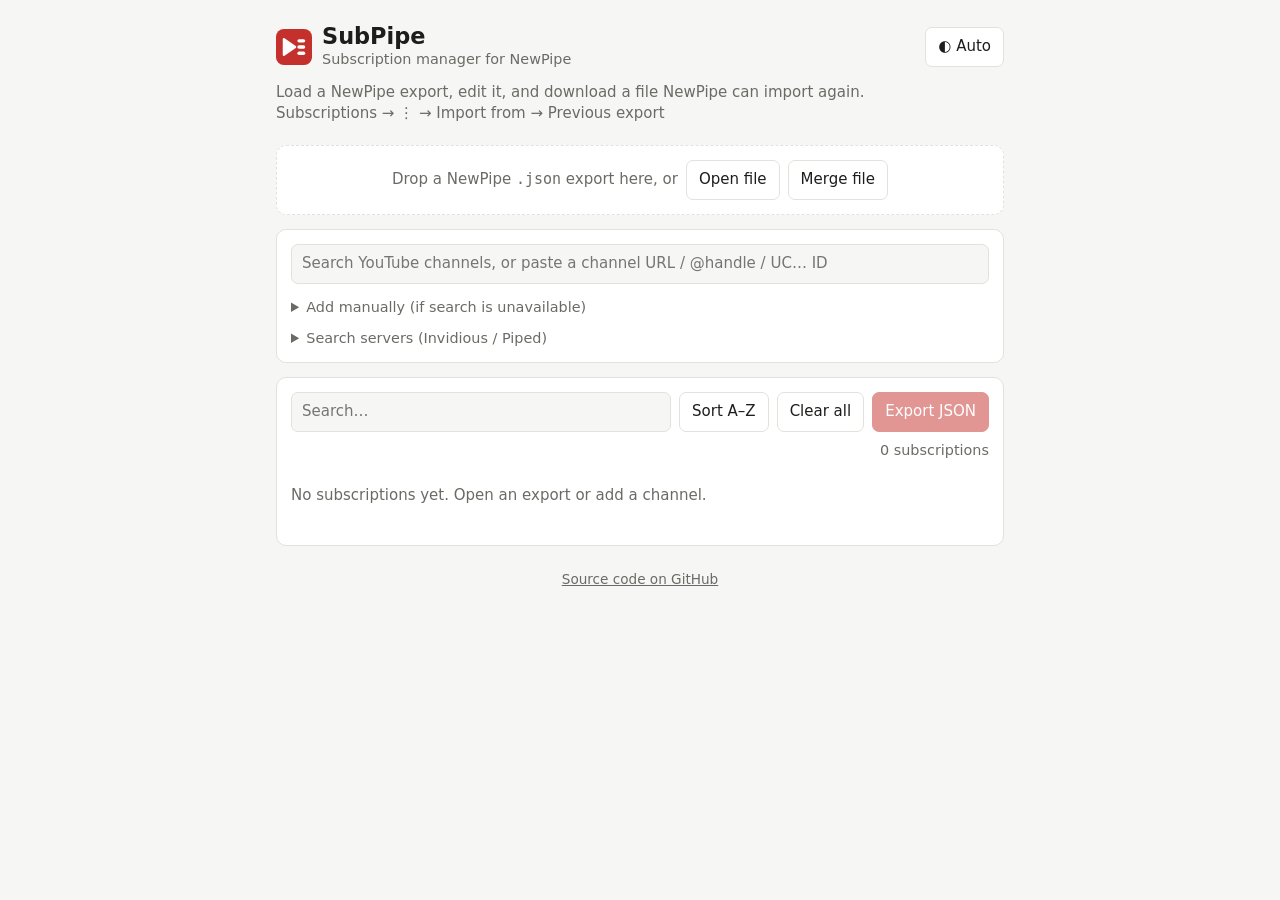
==== src/index.html @ 168ca5a2 "refactor: move site files into src/" ====
<!doctype html>
<html lang="en">
<head>
  <meta charset="utf-8">
  <meta name="viewport" content="width=device-width, initial-scale=1">
  <meta http-equiv="Content-Security-Policy" content="default-src 'self'; script-src 'self'; style-src 'self'; img-src 'self' https: data:; connect-src https: http:; object-src 'none'; base-uri 'none'; form-action 'none'">
  <title>SubPipe</title>
  <meta name="description" content="SubPipe — subscription manager for NewPipe">
  <link rel="icon" href="img/favicon.svg" type="image/svg+xml">
  <link rel="stylesheet" href="css/styles.css">
  <script src="js/theme.js"></script>
</head>
<body>
<main class="t-page">
  <header class="m-brand">
    <img class="m-brand__logo" src="img/favicon.svg" alt="" width="36" height="36">
    <div>
      <h1>SubPipe</h1>
      <p class="a-text--tagline">Subscription manager for NewPipe</p>
    </div>
    <button class="a-button m-brand__theme" type="button" id="themeBtn" title="Color theme: Auto, Light or Dark">◐ Auto</button>
  </header>
  <p class="a-text--lead">Load a NewPipe export, edit it, and download a file NewPipe can import again.<br>
    Subscriptions → ⋮ → Import from → Previous export</p>

  <div class="o-card o-dropzone" id="drop">
    <div class="m-row m-row--center">
      <span>Drop a NewPipe <code>.json</code> export here, or</span>
      <label class="a-button">Open file<input type="file" id="openFile" accept=".json,application/json" hidden></label>
      <label class="a-button" title="Add channels from another export without removing current ones">Merge file<input type="file" id="mergeFile" accept=".json,application/json" hidden></label>
    </div>
  </div>


  <div class="o-card">
    <div class="m-row">
      <div class="m-search">
        <input class="a-input m-search__input" type="search" id="lookup" placeholder="Search YouTube channels, or paste a channel URL / @handle / UC… ID" autocomplete="off">
        <button class="m-search__clear" type="button" aria-label="Clear search">✕</button>
      </div>
    </div>
    <p class="a-text--meta" id="lookupStatus" role="status"></p>
    <ul class="o-results" id="results"></ul>
    <details class="m-disclosure">
      <summary class="m-disclosure__summary">Add manually (if search is unavailable)</summary>
      <form class="m-row" id="addForm">
        <input class="a-input" type="text" id="addUrl" placeholder="Channel URL, @handle or UC… channel ID" required>
        <input class="a-input" type="text" id="addName" placeholder="Channel name" required>
        <button class="a-button a-button--primary" type="submit">Add</button>
      </form>
    </details>
    <details class="m-disclosure">
      <summary class="m-disclosure__summary">Search servers (Invidious / Piped)</summary>
      <textarea class="a-textarea" id="servers" spellcheck="false" aria-label="Server URLs, one per line"></textarea>
      <div class="m-row">
        <span>One URL per line, tried in order. Hosts containing “piped” use the Piped API, the rest the Invidious API.</span>
        <button class="a-button" type="button" id="saveServers">Save</button>
        <button class="a-button" type="button" id="resetServers">Reset</button>
      </div>
      <p class="m-disclosure__hint">More servers:
        <a href="https://api.invidious.io/" target="_blank" rel="noopener noreferrer">Invidious instances</a>
        (pick ones with <em>API</em> and <em>CORS</em> enabled) ·
        <a href="https://github.com/TeamPiped/documentation/blob/main/content/docs/public-instances/index.md" target="_blank" rel="noopener noreferrer">Piped instances</a>
        (use the <em>API URL</em> column).</p>
    </details>
  </div>

  <div class="o-card">
    <div class="m-row m-row--toolbar">
      <div class="m-search">
        <input class="a-input m-search__input" type="search" id="filter" placeholder="Search…">
        <button class="m-search__clear" type="button" aria-label="Clear search">✕</button>
      </div>
      <button class="a-button" type="button" id="sortBtn">Sort A–Z</button>
      <button class="a-button" type="button" id="clearBtn">Clear all</button>
      <button class="a-button a-button--primary" type="button" id="exportBtn">Export JSON</button>
    </div>
    <div class="m-row"><span class="a-text--count" id="count"></span></div>
    <ul class="o-list" id="list"></ul>
  </div>

  <footer class="o-footer">
    <a href="https://github.com/kijart/subpipe" target="_blank" rel="noopener noreferrer">Source code on GitHub</a>
  </footer>
</main>

<div class="o-toasts" id="toasts" role="status" aria-live="polite"></div>

<script src="js/core.js"></script>
<script src="js/channels.js"></script>
<script src="js/app.js"></script>
</body>
</html>
---- src/css/styles.css ----
/* Atomic Design: tokens → base → atoms (a-) → molecules (m-) → organisms (o-) → templates (t-). */

/* ==== Tokens ==== */

:root {
  --bg: #f6f6f4;
  --surface: #fff;
  --text: #1d1d1b;
  --muted: #6b6b66;
  --border: #e2e2dc;
  --accent: #c4302b;
  --accent-text: #fff;
  --danger: #b42318;
  color-scheme: light;
}

/* Dark follows the system unless the user picked a theme (data-theme on <html>, set by theme.js). */
@media (prefers-color-scheme: dark) {
  :root:not([data-theme="light"]) {
    --bg: #161615;
    --surface: #1f1f1d;
    --text: #ececea;
    --muted: #9a9a94;
    --border: #34342f;
    --accent: #e5534b;
    --accent-text: #fff;
    --danger: #f97066;
    color-scheme: dark;
  }
}

:root[data-theme="dark"] {
  --bg: #161615;
  --surface: #1f1f1d;
  --text: #ececea;
  --muted: #9a9a94;
  --border: #34342f;
  --accent: #e5534b;
  --accent-text: #fff;
  --danger: #f97066;
  color-scheme: dark;
}

/* ==== Base ==== */

* {
  box-sizing: border-box;
}

body {
  margin: 0;
  background: var(--bg);
  color: var(--text);
  font: 15px/1.45 system-ui, -apple-system, "Segoe UI", sans-serif;
}

h1 {
  font-size: 1.4rem;
  line-height: 1.1;
  margin: 0;
}

/* ==== Atoms ==== */

/* Text */

.a-text--tagline {
  margin: 0;
  color: var(--muted);
  font-size: .9rem;
}

.a-text--lead {
  color: var(--muted);
  margin: 0 0 20px;
}

.a-text--meta {
  color: var(--muted);
  font-size: .82rem;
}

.a-text--count {
  color: var(--muted);
  font-size: .9rem;
  margin-left: auto;
}

/* Fields */

.a-input {
  flex: 1 1 200px;
  min-width: 0;
  padding: 8px 10px;
  border: 1px solid var(--border);
  border-radius: 7px;
  background: var(--bg);
  color: var(--text);
  font: inherit;
}

.a-input--inline {
  width: 100%;
  border: 1px solid transparent;
  background: transparent;
  color: var(--text);
  font: inherit;
  font-weight: 600;
  padding: 2px 4px;
  border-radius: 5px;
}

.a-input--inline:hover,
.a-input--inline:focus {
  border-color: var(--border);
  background: var(--bg);
}

.a-textarea {
  width: 100%;
  min-height: 64px;
  padding: 8px 10px;
  border: 1px solid var(--border);
  border-radius: 7px;
  background: var(--bg);
  color: var(--text);
  font: .85rem/1.4 ui-monospace, monospace;
}

/* Buttons */

.a-button {
  padding: 8px 12px;
  border: 1px solid var(--border);
  border-radius: 7px;
  background: var(--surface);
  color: var(--text);
  font: inherit;
  cursor: pointer;
  white-space: nowrap;
}

.a-button--primary {
  background: var(--accent);
  border-color: var(--accent);
  color: var(--accent-text);
}

.a-button--danger {
  border: 0;
  background: transparent;
  color: var(--danger);
  font-size: 1.1rem;
  padding: 4px 8px;
}

.a-button:disabled {
  opacity: .5;
  cursor: default;
}

/* Media, labels and links */

.a-avatar {
  width: 40px;
  height: 40px;
  flex: none;
  border-radius: 50%;
  object-fit: cover;
  background: var(--border);
  display: grid;
  place-items: center;
  color: var(--muted);
  font-weight: 600;
  overflow: hidden;
}

.a-badge {
  font-size: .72rem;
  padding: 2px 6px;
  border-radius: 99px;
  border: 1px solid var(--border);
  color: var(--muted);
}

.a-link--muted {
  display: block;
  padding: 0 4px;
  color: var(--muted);
  font-size: .82rem;
  overflow: hidden;
  text-overflow: ellipsis;
  white-space: nowrap;
}

/* ==== Molecules ==== */

/* Row: inline group of fields and buttons. */

.m-row {
  display: flex;
  gap: 8px;
  flex-wrap: wrap;
  align-items: center;
}

.m-row--center {
  justify-content: center;
}

.m-row--toolbar {
  margin-bottom: 8px;
}

/* Brand: logo, title and tagline. */

.m-brand {
  display: flex;
  align-items: center;
  gap: 10px;
  margin-bottom: 12px;
}

.m-brand__logo {
  flex: none;
}

.m-brand__theme {
  margin-left: auto;
}

/* Item: avatar, info and actions; used by search results and subscriptions. */

.m-item {
  display: flex;
  gap: 10px;
  align-items: center;
  padding: 8px 4px;
  border-bottom: 1px solid var(--border);
}

.m-item:last-child {
  border-bottom: 0;
}

.m-item__info {
  flex: 1;
  min-width: 0;
}

.m-item__title {
  font-weight: 600;
  overflow: hidden;
  text-overflow: ellipsis;
  white-space: nowrap;
}

.m-item--empty {
  color: var(--muted);
  text-align: center;
  padding: 24px 0;
}

/* Search: search field with a clear button, shown only while it has text. */

.m-search {
  position: relative;
  display: flex;
  flex: 1 1 200px;
  min-width: 0;
}

.m-search__input {
  padding-right: 32px;
}

.m-search__input::-webkit-search-cancel-button {
  -webkit-appearance: none;
  appearance: none;
}

.m-search__clear {
  position: absolute;
  top: 50%;
  right: 6px;
  transform: translateY(-50%);
  padding: 2px 6px;
  border: 0;
  border-radius: 5px;
  background: transparent;
  color: var(--muted);
  font: inherit;
  line-height: 1.2;
  cursor: pointer;
}

.m-search__clear:hover {
  color: var(--text);
}

.m-search__input:placeholder-shown+.m-search__clear {
  display: none;
}

/* Disclosure: collapsible panel with a hint. */

.m-disclosure {
  margin-top: 10px;
  color: var(--muted);
  font-size: .9rem;
}

.m-disclosure>.m-row,
.m-disclosure>.a-textarea {
  margin-top: 8px;
}

.m-disclosure__summary {
  cursor: pointer;
}

.m-disclosure__hint {
  margin: 8px 0 0;
}

.m-disclosure__hint a {
  color: var(--accent);
}

/* Toast */

.m-toast {
  display: flex;
  align-items: flex-start;
  gap: 10px;
  padding: 10px 12px;
  border-radius: 8px;
  background: var(--text);
  color: var(--bg);
  border-left: 4px solid #3fb950;
  box-shadow: 0 6px 20px rgba(0, 0, 0, .25);
  font-size: .93rem;
  pointer-events: auto;
  animation: toast-in .2s ease-out;
  transition: opacity .3s, transform .3s;
}

.m-toast--error {
  border-left-color: var(--danger);
}

.m-toast--leaving {
  opacity: 0;
  transform: translateX(16px);
}

.m-toast__message {
  flex: 1;
  overflow-wrap: anywhere;
}

.m-toast__close {
  border: 0;
  background: transparent;
  color: inherit;
  padding: 0 2px;
  opacity: .7;
  font-size: 1rem;
  line-height: 1.2;
}

.m-toast__close:hover {
  opacity: 1;
}

@keyframes toast-in {
  from {
    opacity: 0;
    transform: translateX(16px);
  }
}

@media (prefers-reduced-motion: reduce) {
  .m-toast {
    animation: none;
    transition: none;
  }
}

/* ==== Organisms ==== */

/* Card: panel holding a section of the app. */

.o-card {
  background: var(--surface);
  border: 1px solid var(--border);
  border-radius: 10px;
  padding: 14px;
  margin-bottom: 14px;
}

/* Dropzone: card that accepts an export file. */

.o-dropzone {
  border-style: dashed;
  text-align: center;
  color: var(--muted);
}

.o-dropzone--over {
  border-color: var(--accent);
  color: var(--text);
}

/* Lists: search results and subscriptions. */

.o-results,
.o-list {
  list-style: none;
  margin: 0;
  padding: 0;
}

.o-results {
  margin-top: 8px;
}

.o-results:empty {
  display: none;
}

/* Toast stack */

.o-toasts {
  position: fixed;
  top: 16px;
  right: 16px;
  z-index: 10;
  display: flex;
  flex-direction: column;
  gap: 8px;
  width: min(360px, calc(100vw - 32px));
  pointer-events: none;
}

@media (max-width: 520px) {
  .o-toasts {
    top: auto;
    bottom: 16px;
    right: 16px;
  }
}

/* Footer */

.o-footer {
  margin-top: 24px;
  text-align: center;
  color: var(--muted);
  font-size: .85rem;
}

.o-footer a {
  color: inherit;
}

.o-footer a:hover {
  color: var(--accent);
}

/* ==== Templates ==== */

.t-page {
  max-width: 760px;
  margin: 0 auto;
  padding: 24px 16px 64px;
}
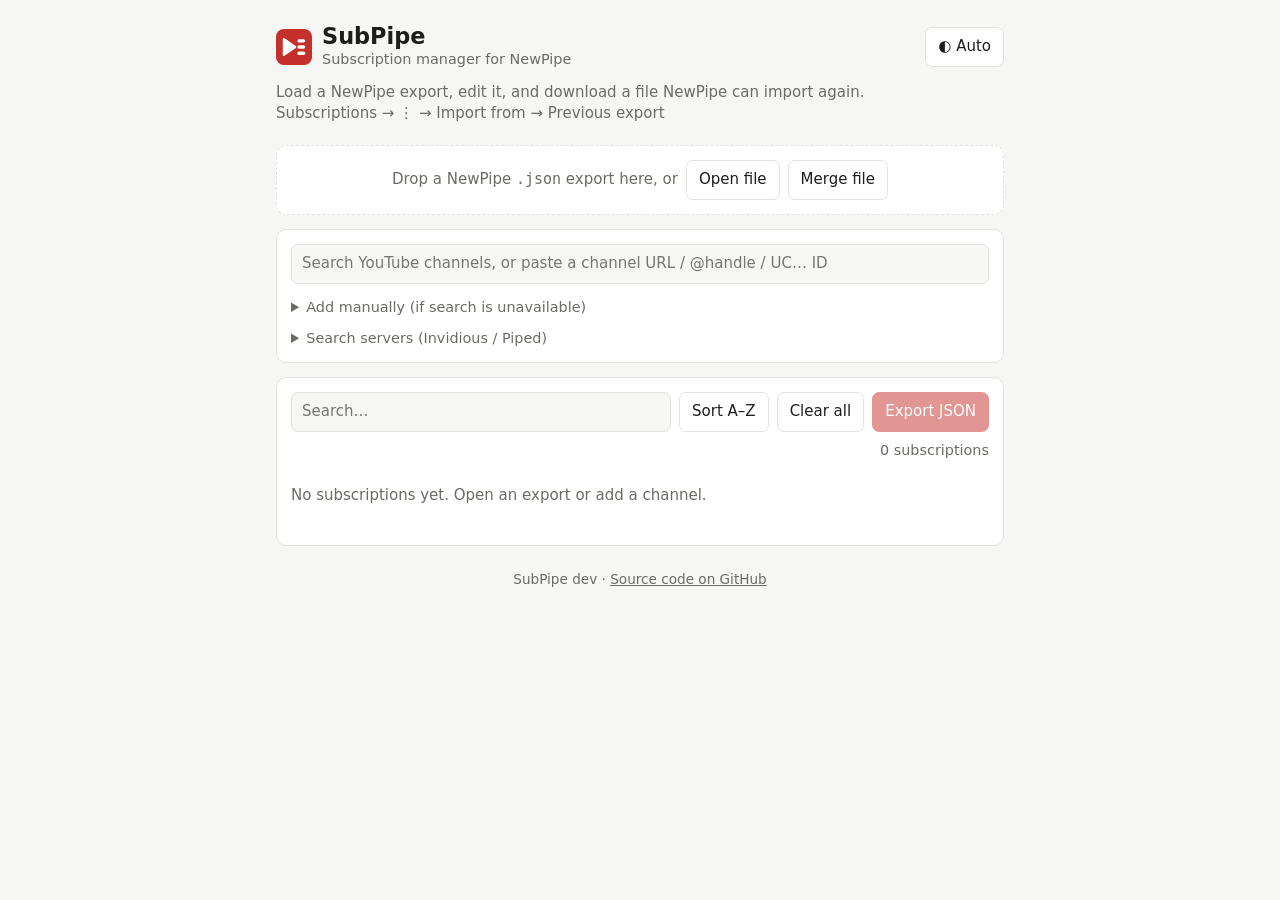
==== commit 04e033fd: "feat: show the app version in the footer, injected from the git tag" ====
--- a/src/index.html
+++ b/src/index.html
@@ -80,6 +80,7 @@
   </div>
 
   <footer class="o-footer">
+    SubPipe <span id="version">dev</span> ·
     <a href="https://github.com/kijart/subpipe" target="_blank" rel="noopener noreferrer">Source code on GitHub</a>
   </footer>
 </main>
